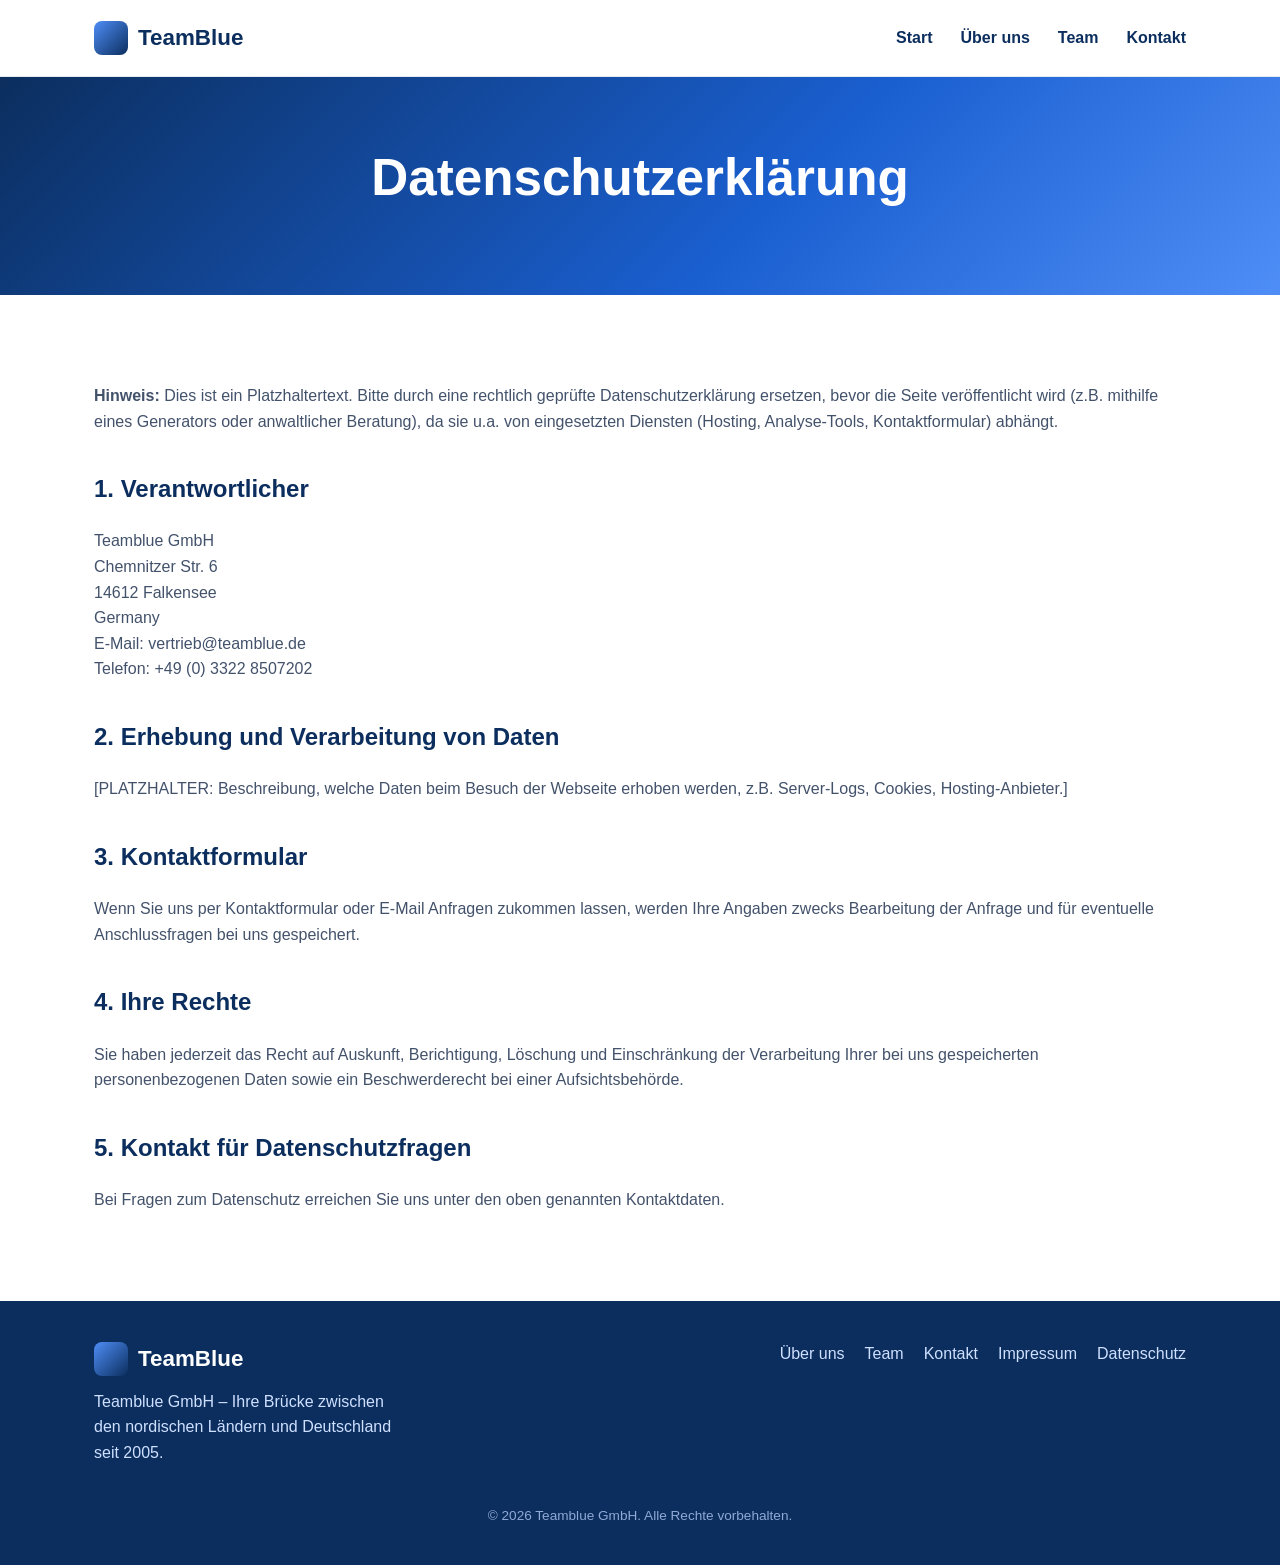
==== datenschutz.html @ 6db55e89 "Initial TeamBlue website" ====
<!DOCTYPE html>
<html lang="de">
<head>
  <meta charset="UTF-8" />
  <meta name="viewport" content="width=device-width, initial-scale=1.0" />
  <title>Datenschutz &ndash; TeamBlue</title>
  <link rel="stylesheet" href="css/style.css" />
</head>
<body>
  <header class="site-header">
    <div class="container">
      <a href="index.html" class="logo">
        <span class="logo-mark"></span>
        TeamBlue
      </a>
      <nav>
        <ul>
          <li><a href="index.html">Start</a></li>
          <li><a href="ueber-uns.html">&Uuml;ber uns</a></li>
          <li><a href="team.html">Team</a></li>
          <li><a href="kontakt.html">Kontakt</a></li>
        </ul>
      </nav>
      <button class="nav-toggle" aria-label="Men&uuml; &ouml;ffnen">&#9776;</button>
    </div>
  </header>

  <section class="hero small">
    <div class="container">
      <h1>Datenschutzerkl&auml;rung</h1>
    </div>
  </section>

  <section>
    <div class="container legal">
      <p><strong>Hinweis:</strong> Dies ist ein Platzhaltertext. Bitte durch eine rechtlich gepr&uuml;fte Datenschutzerkl&auml;rung ersetzen, bevor die Seite ver&ouml;ffentlicht wird (z.B. mithilfe eines Generators oder anwaltlicher Beratung), da sie u.a. von eingesetzten Diensten (Hosting, Analyse-Tools, Kontaktformular) abh&auml;ngt.</p>

      <h2>1. Verantwortlicher</h2>
      <p>
        Teamblue GmbH<br />
        Chemnitzer Str. 6<br />
        14612 Falkensee<br />
        Germany<br />
        E-Mail: <a href="mailto:vertrieb@teamblue.de">vertrieb@teamblue.de</a><br />
        Telefon: +49 (0) 3322 8507202
      </p>

      <h2>2. Erhebung und Verarbeitung von Daten</h2>
      <p>[PLATZHALTER: Beschreibung, welche Daten beim Besuch der Webseite erhoben werden, z.B. Server-Logs, Cookies, Hosting-Anbieter.]</p>

      <h2>3. Kontaktformular</h2>
      <p>Wenn Sie uns per Kontaktformular oder E-Mail Anfragen zukommen lassen, werden Ihre Angaben zwecks Bearbeitung der Anfrage und f&uuml;r eventuelle Anschlussfragen bei uns gespeichert.</p>

      <h2>4. Ihre Rechte</h2>
      <p>Sie haben jederzeit das Recht auf Auskunft, Berichtigung, L&ouml;schung und Einschr&auml;nkung der Verarbeitung Ihrer bei uns gespeicherten personenbezogenen Daten sowie ein Beschwerderecht bei einer Aufsichtsbeh&ouml;rde.</p>

      <h2>5. Kontakt f&uuml;r Datenschutzfragen</h2>
      <p>Bei Fragen zum Datenschutz erreichen Sie uns unter den oben genannten Kontaktdaten.</p>
    </div>
  </section>

  <footer>
    <div class="container">
      <div>
        <div class="logo" style="color:#fff;"><span class="logo-mark"></span>TeamBlue</div>
        <p style="max-width:320px; margin-top:12px;">Teamblue GmbH &ndash; Ihre Br&uuml;cke zwischen den nordischen L&auml;ndern und Deutschland seit 2005.</p>
      </div>
      <div class="footer-links">
        <a href="ueber-uns.html">&Uuml;ber uns</a>
        <a href="team.html">Team</a>
        <a href="kontakt.html">Kontakt</a>
        <a href="impressum.html">Impressum</a>
        <a href="datenschutz.html">Datenschutz</a>
      </div>
    </div>
    <p class="footer-bottom">&copy; 2026 Teamblue GmbH. Alle Rechte vorbehalten.</p>
  </footer>

  <script src="js/main.js"></script>
</body>
</html>
---- css/style.css ----
:root {
  --blue-dark: #0b2e5e;
  --blue: #1a5fd0;
  --blue-light: #4f8ef7;
  --blue-pale: #eaf2ff;
  --white: #ffffff;
  --grey: #6b7280;
  --grey-light: #f4f6f9;
  --radius: 10px;
  --max-width: 1140px;
}

* { box-sizing: border-box; }

html { scroll-behavior: smooth; }

body {
  margin: 0;
  font-family: "Segoe UI", Roboto, Helvetica, Arial, sans-serif;
  color: #1c2b3a;
  background: var(--white);
  line-height: 1.6;
}

a { color: inherit; text-decoration: none; }

img { max-width: 100%; display: block; }

.container {
  max-width: var(--max-width);
  margin: 0 auto;
  padding: 0 24px;
}

/* Header */
.site-header {
  position: sticky;
  top: 0;
  z-index: 100;
  background: var(--white);
  border-bottom: 1px solid #e6ebf2;
}

.site-header .container {
  display: flex;
  align-items: center;
  justify-content: space-between;
  height: 76px;
}

.logo {
  display: flex;
  align-items: center;
  gap: 10px;
  font-weight: 700;
  font-size: 1.4rem;
  color: var(--blue-dark);
}

.logo-mark {
  width: 34px;
  height: 34px;
  border-radius: 8px;
  background: linear-gradient(135deg, var(--blue-light), var(--blue-dark));
}

nav ul {
  list-style: none;
  display: flex;
  gap: 28px;
  margin: 0;
  padding: 0;
}

nav a {
  font-weight: 600;
  color: var(--blue-dark);
  padding: 8px 0;
  border-bottom: 2px solid transparent;
  transition: border-color 0.2s ease, color 0.2s ease;
}

nav a:hover,
nav a.active {
  color: var(--blue);
  border-bottom-color: var(--blue);
}

.nav-toggle {
  display: none;
  background: none;
  border: none;
  font-size: 1.6rem;
  color: var(--blue-dark);
  cursor: pointer;
}

/* Hero */
.hero {
  background: linear-gradient(135deg, var(--blue-dark), var(--blue) 60%, var(--blue-light));
  color: var(--white);
  padding: 90px 0;
  text-align: center;
}

.hero h1 {
  font-size: clamp(2rem, 4vw, 3.2rem);
  margin: 0 0 16px;
}

.hero p {
  font-size: 1.2rem;
  max-width: 700px;
  margin: 0 auto 32px;
  color: #eaf2ff;
}

.hero.small {
  padding: 60px 0;
}

.btn {
  display: inline-block;
  padding: 14px 32px;
  border-radius: 999px;
  font-weight: 700;
  background: var(--white);
  color: var(--blue);
  transition: transform 0.15s ease, box-shadow 0.15s ease;
}

.btn:hover {
  transform: translateY(-2px);
  box-shadow: 0 8px 20px rgba(0,0,0,0.15);
}

.btn.outline {
  background: transparent;
  color: var(--white);
  border: 2px solid var(--white);
}

/* Sections */
section {
  padding: 72px 0;
}

section.alt {
  background: var(--grey-light);
}

.section-title {
  text-align: center;
  margin-bottom: 48px;
}

.section-title h2 {
  font-size: 2rem;
  color: var(--blue-dark);
  margin-bottom: 8px;
}

.section-title p {
  color: var(--grey);
  max-width: 620px;
  margin: 0 auto;
}

.grid {
  display: grid;
  gap: 32px;
}

.grid.cols-3 {
  grid-template-columns: repeat(3, 1fr);
}

.card {
  background: var(--white);
  border: 1px solid #e6ebf2;
  border-radius: var(--radius);
  padding: 28px;
  text-align: center;
}

.card h3 {
  color: var(--blue-dark);
  margin-top: 12px;
}

.icon-circle {
  width: 56px;
  height: 56px;
  margin: 0 auto;
  border-radius: 50%;
  background: var(--blue-pale);
  color: var(--blue);
  display: flex;
  align-items: center;
  justify-content: center;
  font-size: 1.5rem;
  font-weight: 700;
}

/* Team */
.team-grid {
  display: grid;
  grid-template-columns: repeat(auto-fit, minmax(240px, 1fr));
  gap: 28px;
}

.team-card {
  background: var(--white);
  border: 1px solid #e6ebf2;
  border-radius: var(--radius);
  overflow: hidden;
  text-align: center;
  padding-bottom: 24px;
}

.avatar-placeholder {
  width: 100%;
  aspect-ratio: 1 / 1;
  background: linear-gradient(135deg, var(--blue-light), var(--blue));
  display: flex;
  align-items: center;
  justify-content: center;
  color: var(--white);
  font-size: 2.2rem;
  font-weight: 700;
  margin-bottom: 16px;
}

.team-card h3 {
  margin: 0 0 4px;
  color: var(--blue-dark);
}

.team-card .role {
  color: var(--blue);
  font-weight: 600;
  font-size: 0.9rem;
  margin-bottom: 10px;
}

.team-card .tagline {
  font-style: italic;
  color: var(--grey);
  font-size: 0.9rem;
  padding: 0 20px;
  margin-bottom: 10px;
}

.team-card p.bio {
  padding: 0 20px;
  font-size: 0.92rem;
  color: #43526b;
  text-align: left;
}

/* Contact */
.contact-grid {
  display: grid;
  grid-template-columns: 1fr 1fr;
  gap: 48px;
  align-items: start;
}

.contact-info .item {
  display: flex;
  gap: 14px;
  margin-bottom: 20px;
}

.contact-info .item strong {
  display: block;
  color: var(--blue-dark);
}

form.contact-form {
  display: flex;
  flex-direction: column;
  gap: 16px;
}

form.contact-form input,
form.contact-form textarea {
  padding: 12px 14px;
  border: 1px solid #d8dfe8;
  border-radius: 8px;
  font-family: inherit;
  font-size: 1rem;
}

form.contact-form textarea {
  min-height: 140px;
  resize: vertical;
}

form.contact-form button {
  align-self: flex-start;
  border: none;
  cursor: pointer;
  background: var(--blue);
  color: var(--white);
  padding: 14px 32px;
  border-radius: 999px;
  font-weight: 700;
}

form.contact-form button:hover {
  background: var(--blue-dark);
}

/* Footer */
footer {
  background: var(--blue-dark);
  color: #cfe0ff;
  padding: 40px 0 24px;
}

footer .container {
  display: flex;
  justify-content: space-between;
  flex-wrap: wrap;
  gap: 24px;
}

footer a:hover { color: var(--white); }

.footer-links {
  display: flex;
  gap: 20px;
  flex-wrap: wrap;
}

.footer-bottom {
  text-align: center;
  font-size: 0.85rem;
  color: #90a9d6;
  margin-top: 24px;
}

/* Legal pages */
.legal p, .legal li { color: #43526b; }
.legal h2 { color: var(--blue-dark); margin-top: 36px; }

/* Responsive */
@media (max-width: 860px) {
  .grid.cols-3 { grid-template-columns: 1fr; }
  .contact-grid { grid-template-columns: 1fr; }
}

@media (max-width: 700px) {
  nav ul {
    position: absolute;
    top: 76px;
    left: 0;
    right: 0;
    background: var(--white);
    flex-direction: column;
    padding: 16px 24px;
    border-bottom: 1px solid #e6ebf2;
    display: none;
  }
  nav ul.open { display: flex; }
  .nav-toggle { display: block; }
}
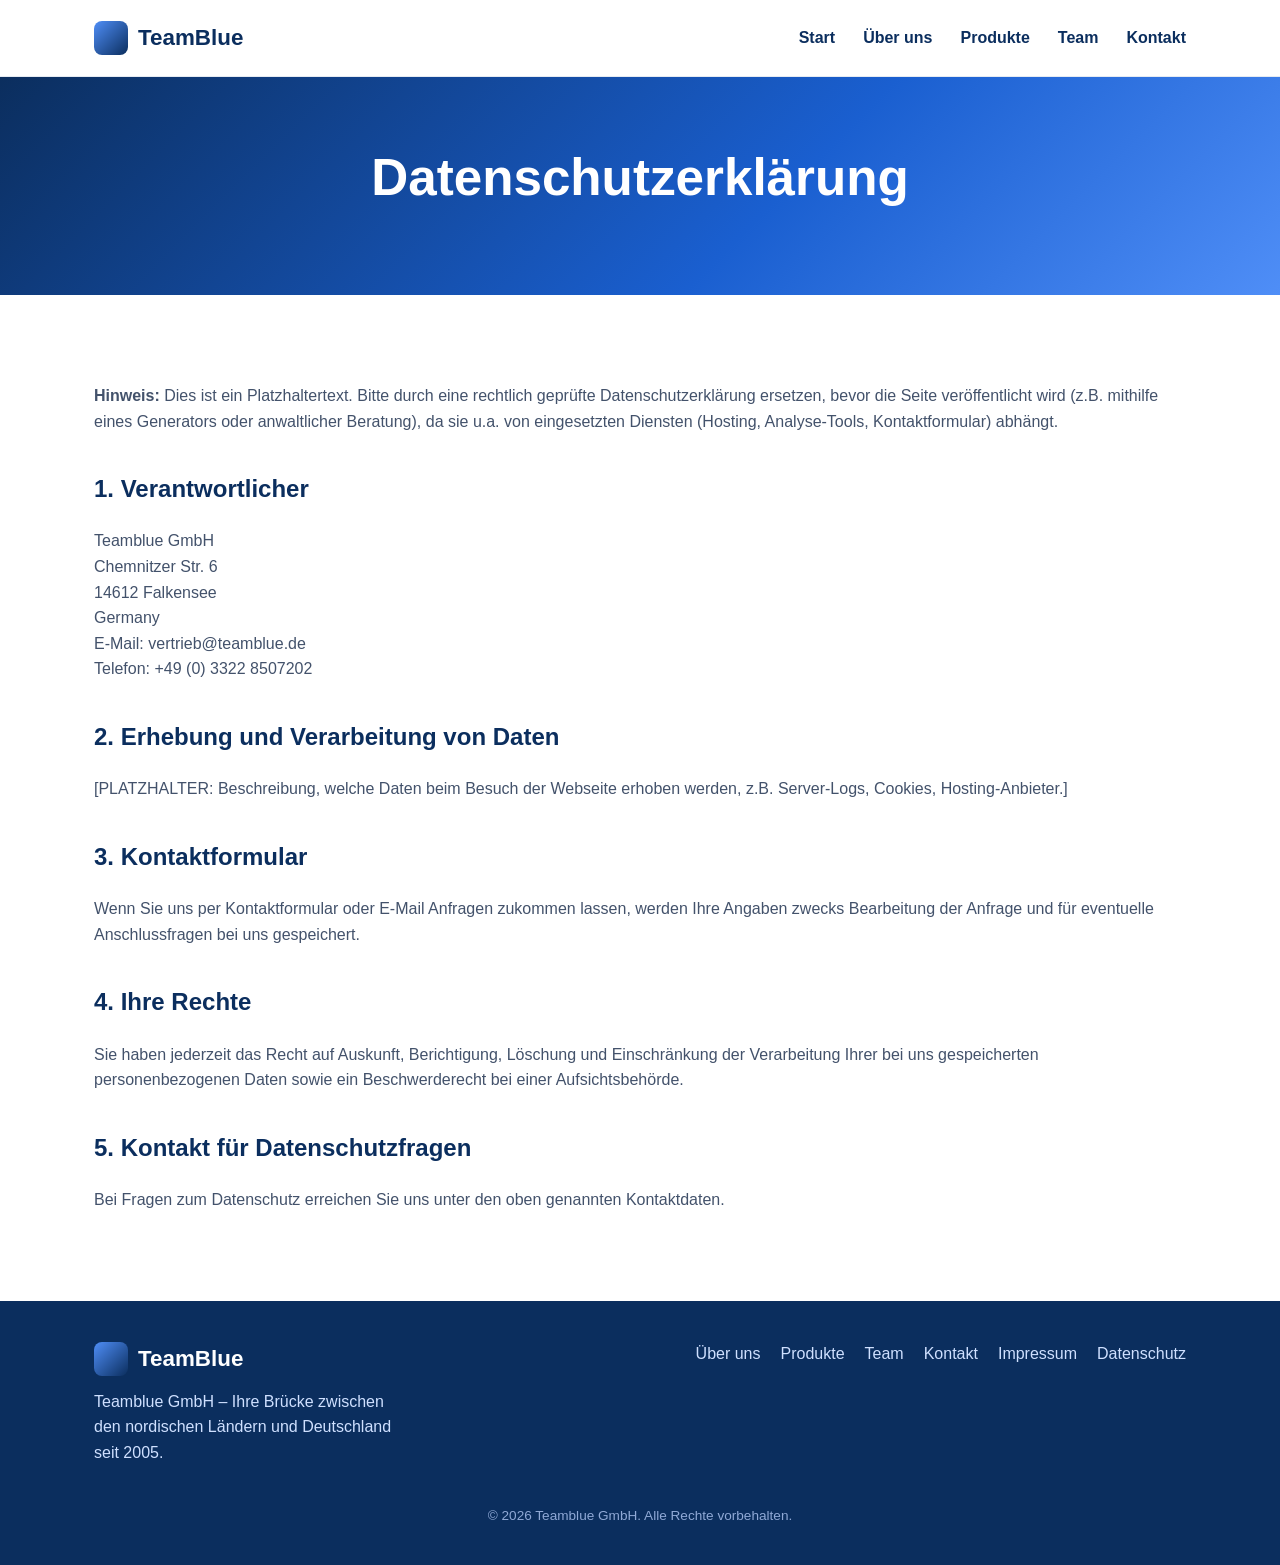
==== commit 66c54b72: "Add products page with sample products" ====
--- a/datenschutz.html
+++ b/datenschutz.html
@@ -17,6 +17,7 @@
         <ul>
           <li><a href="index.html">Start</a></li>
           <li><a href="ueber-uns.html">&Uuml;ber uns</a></li>
+          <li><a href="produkte.html">Produkte</a></li>
           <li><a href="team.html">Team</a></li>
           <li><a href="kontakt.html">Kontakt</a></li>
         </ul>
@@ -67,6 +68,7 @@
       </div>
       <div class="footer-links">
         <a href="ueber-uns.html">&Uuml;ber uns</a>
+        <a href="produkte.html">Produkte</a>
         <a href="team.html">Team</a>
         <a href="kontakt.html">Kontakt</a>
         <a href="impressum.html">Impressum</a>
--- a/css/style.css
+++ b/css/style.css
@@ -339,6 +339,64 @@
   font-size: 0.85rem;
   color: #90a9d6;
   margin-top: 24px;
+}
+
+/* Products */
+.product-grid {
+  display: grid;
+  grid-template-columns: repeat(auto-fit, minmax(240px, 1fr));
+  gap: 28px;
+}
+
+.product-card {
+  background: var(--white);
+  border: 1px solid #e6ebf2;
+  border-radius: var(--radius);
+  overflow: hidden;
+  display: flex;
+  flex-direction: column;
+}
+
+.product-image {
+  width: 100%;
+  aspect-ratio: 1 / 1;
+  background: var(--grey-light);
+  display: flex;
+  align-items: center;
+  justify-content: center;
+  overflow: hidden;
+}
+
+.product-image img {
+  width: 100%;
+  height: 100%;
+  object-fit: contain;
+  padding: 16px;
+}
+
+.product-card .product-body {
+  padding: 20px;
+  flex: 1;
+  display: flex;
+  flex-direction: column;
+}
+
+.product-card h3 {
+  color: var(--blue-dark);
+  margin: 0 0 4px;
+}
+
+.product-card .origin {
+  color: var(--blue);
+  font-weight: 600;
+  font-size: 0.85rem;
+  margin-bottom: 10px;
+}
+
+.product-card p.desc {
+  color: #43526b;
+  font-size: 0.92rem;
+  flex: 1;
 }
 
 /* Legal pages */
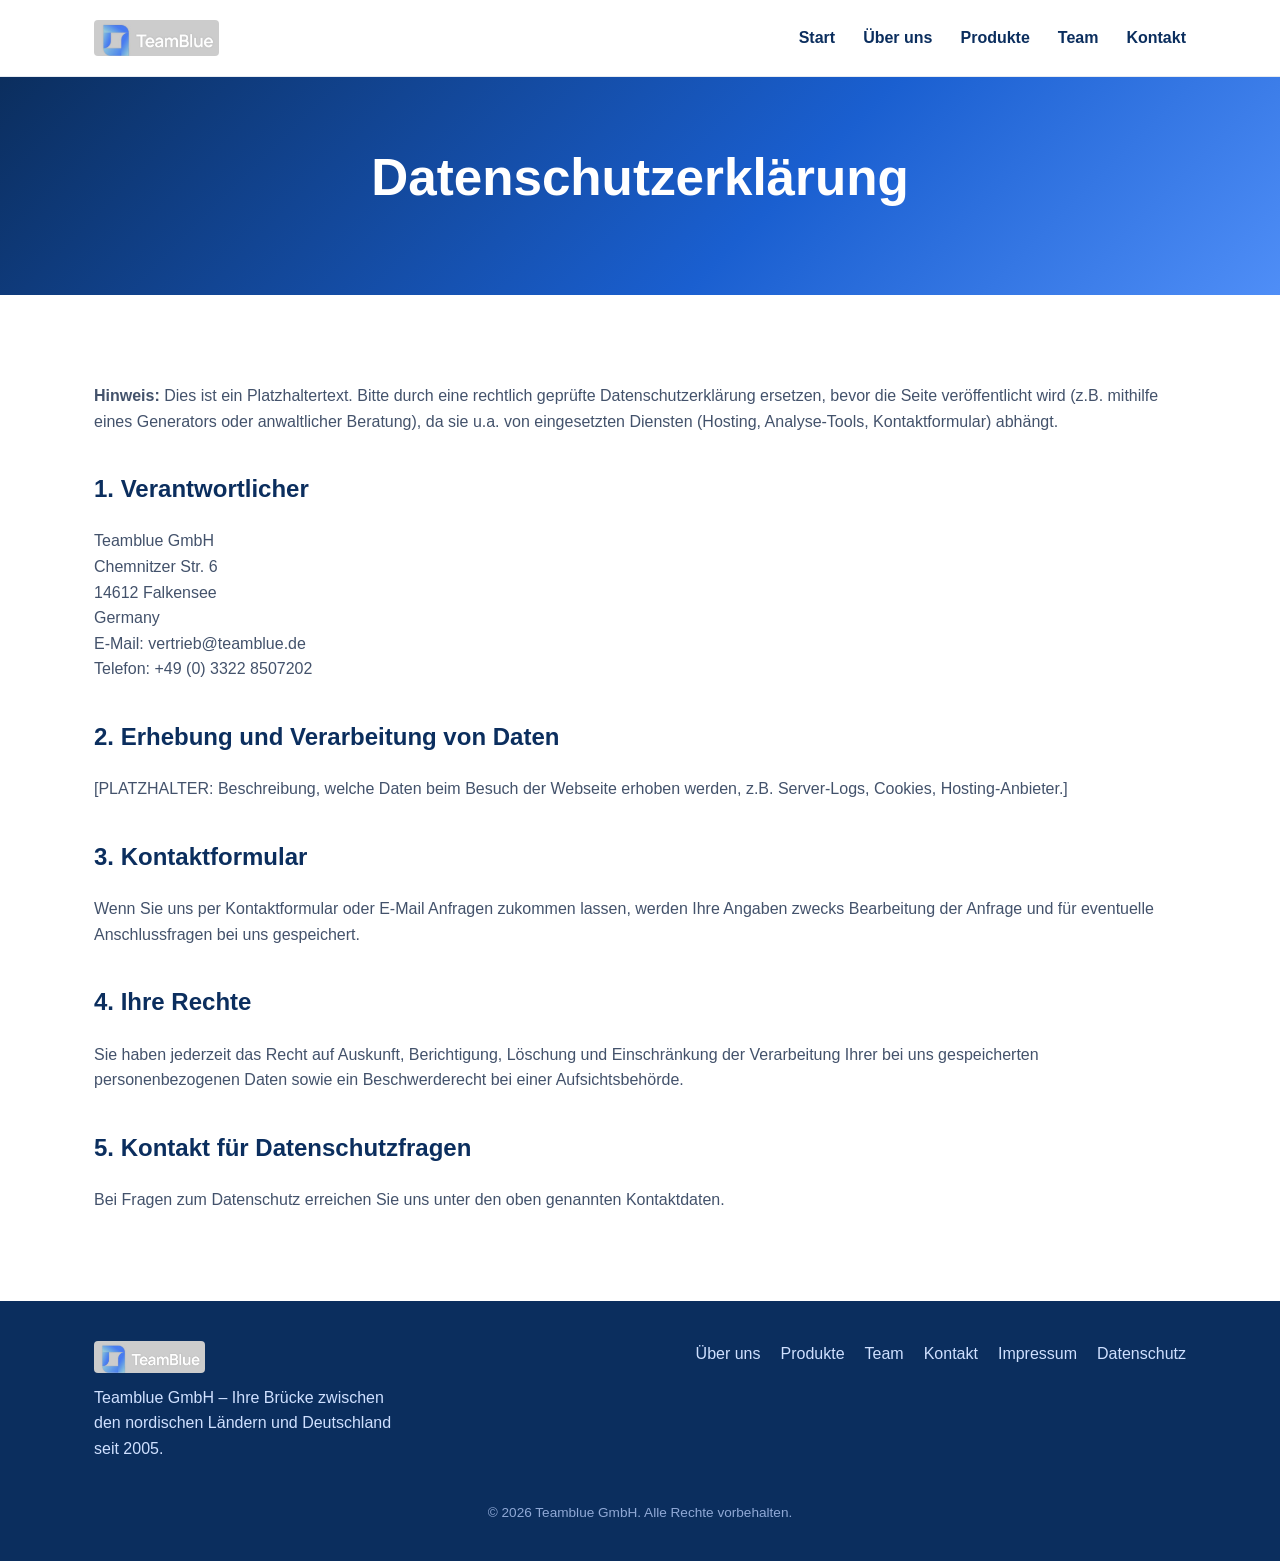
==== commit 83855d17: "Add real logo and photography across the site" ====
--- a/datenschutz.html
+++ b/datenschutz.html
@@ -10,8 +10,7 @@
   <header class="site-header">
     <div class="container">
       <a href="index.html" class="logo">
-        <span class="logo-mark"></span>
-        TeamBlue
+        <img src="assets/logo/logo.jpg" alt="TeamBlue Logo" />
       </a>
       <nav>
         <ul>
@@ -63,7 +62,7 @@
   <footer>
     <div class="container">
       <div>
-        <div class="logo" style="color:#fff;"><span class="logo-mark"></span>TeamBlue</div>
+        <div class="logo" style="color:#fff;"><img src="assets/logo/logo.jpg" alt="TeamBlue Logo" /></div>
         <p style="max-width:320px; margin-top:12px;">Teamblue GmbH &ndash; Ihre Br&uuml;cke zwischen den nordischen L&auml;ndern und Deutschland seit 2005.</p>
       </div>
       <div class="footer-links">
--- a/css/style.css
+++ b/css/style.css
@@ -64,6 +64,16 @@
   background: linear-gradient(135deg, var(--blue-light), var(--blue-dark));
 }
 
+.logo img {
+  height: 36px;
+  width: auto;
+  border-radius: 4px;
+}
+
+footer .logo img {
+  height: 32px;
+}
+
 nav ul {
   list-style: none;
   display: flex;
@@ -117,6 +127,48 @@
 
 .hero.small {
   padding: 60px 0;
+}
+
+.hero.with-bg {
+  position: relative;
+  background: linear-gradient(rgba(11, 46, 94, 0.78), rgba(26, 95, 208, 0.7)), var(--hero-bg) center/cover no-repeat;
+}
+
+/* Image + text split sections */
+.split {
+  display: grid;
+  grid-template-columns: 1fr 1fr;
+  gap: 48px;
+  align-items: center;
+}
+
+.split.reverse .split-image {
+  order: 2;
+}
+
+.split-image img {
+  width: 100%;
+  border-radius: var(--radius);
+  box-shadow: 0 12px 30px rgba(11, 46, 94, 0.15);
+}
+
+.split-text h2 {
+  color: var(--blue-dark);
+  font-size: 1.8rem;
+  margin-top: 0;
+}
+
+.split-text p {
+  color: #43526b;
+}
+
+@media (max-width: 860px) {
+  .split, .split.reverse {
+    grid-template-columns: 1fr;
+  }
+  .split.reverse .split-image {
+    order: 0;
+  }
 }
 
 .btn {
@@ -344,8 +396,9 @@
 /* Products */
 .product-grid {
   display: grid;
-  grid-template-columns: repeat(auto-fit, minmax(240px, 1fr));
-  gap: 28px;
+  grid-template-columns: repeat(auto-fit, minmax(200px, 240px));
+  justify-content: center;
+  gap: 24px;
 }
 
 .product-card {
@@ -359,7 +412,7 @@
 
 .product-image {
   width: 100%;
-  aspect-ratio: 1 / 1;
+  height: 160px;
   background: var(--grey-light);
   display: flex;
   align-items: center;
@@ -368,10 +421,12 @@
 }
 
 .product-image img {
-  width: 100%;
-  height: 100%;
+  max-width: 100%;
+  max-height: 100%;
+  width: auto;
+  height: auto;
   object-fit: contain;
-  padding: 16px;
+  padding: 12px;
 }
 
 .product-card .product-body {
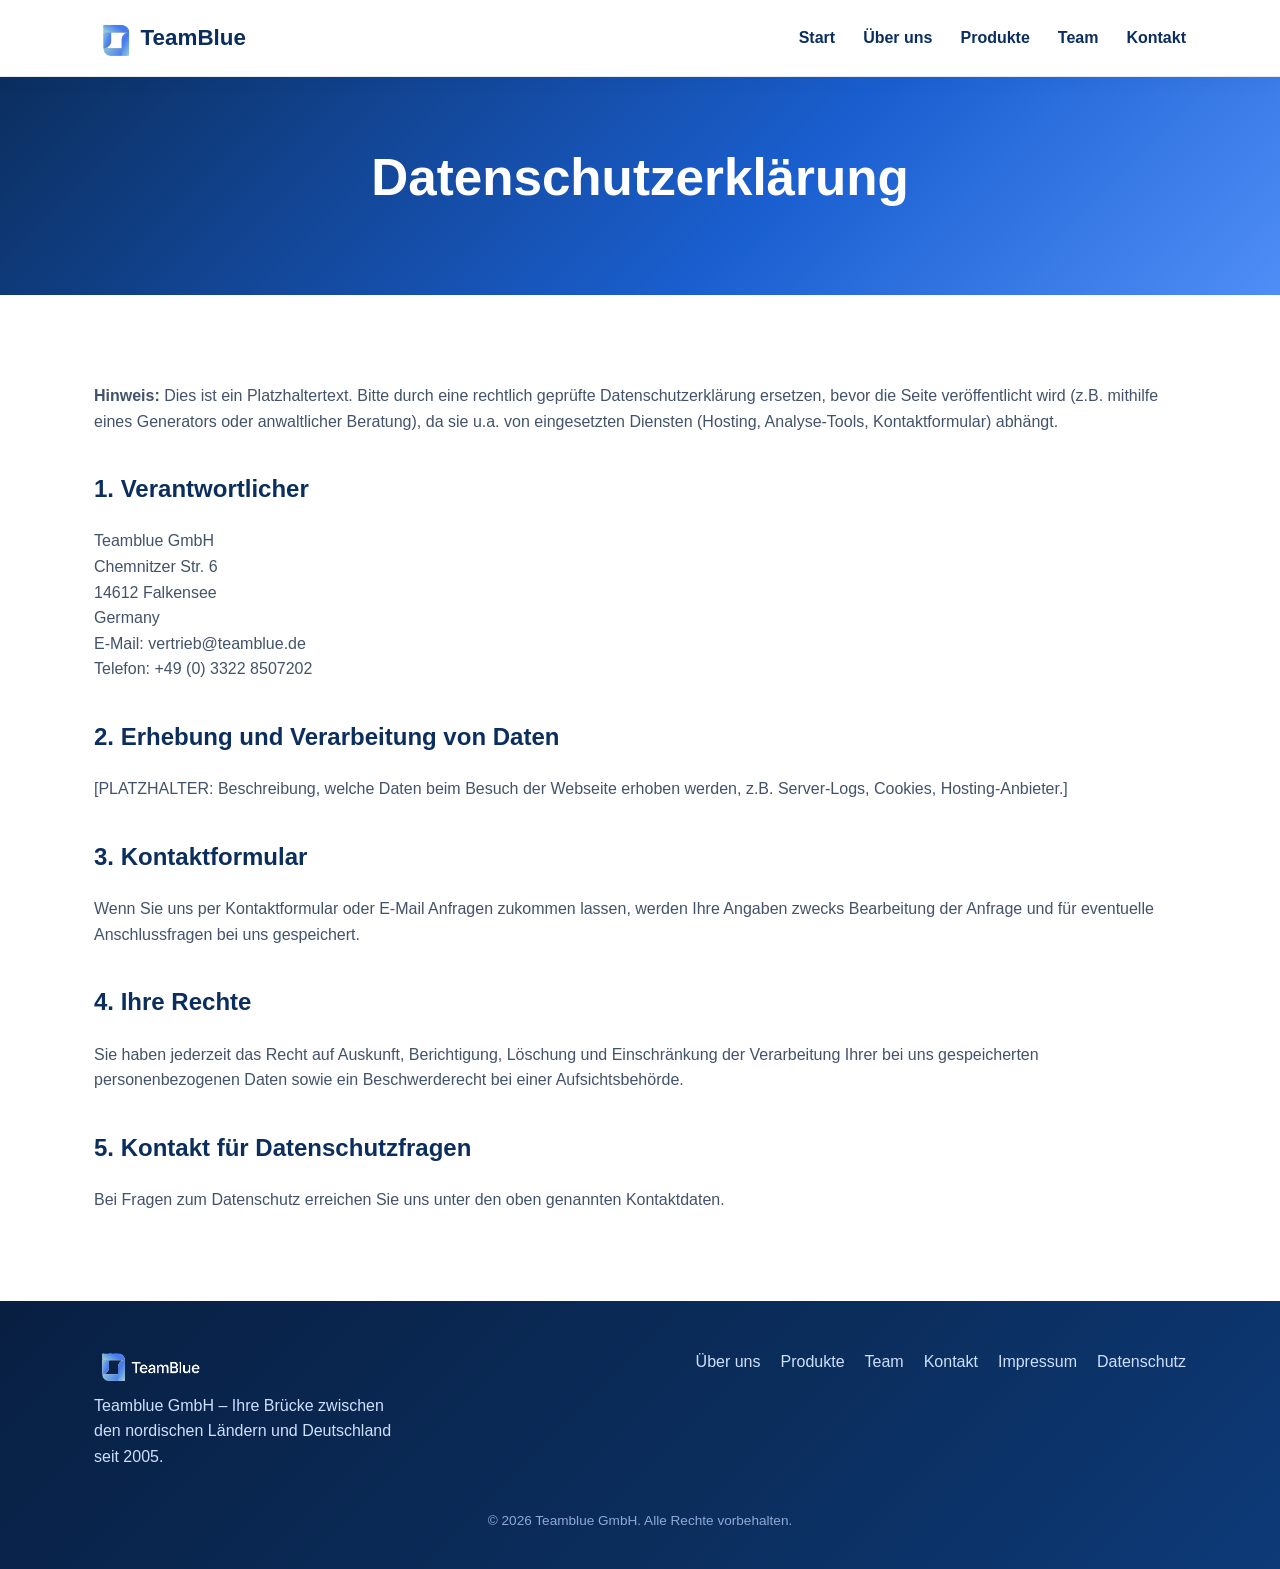
==== commit cba2fedf: "Use transparent logo and add Lars Hahne to team" ====
--- a/datenschutz.html
+++ b/datenschutz.html
@@ -4,13 +4,15 @@
   <meta charset="UTF-8" />
   <meta name="viewport" content="width=device-width, initial-scale=1.0" />
   <title>Datenschutz &ndash; TeamBlue</title>
+  <meta name="robots" content="noindex, nofollow" />
   <link rel="stylesheet" href="css/style.css" />
 </head>
 <body>
   <header class="site-header">
     <div class="container">
       <a href="index.html" class="logo">
-        <img src="assets/logo/logo.jpg" alt="TeamBlue Logo" />
+        <img src="assets/logo/logo-icon.png" alt="TeamBlue Logo" />
+        TeamBlue
       </a>
       <nav>
         <ul>
@@ -62,7 +64,7 @@
   <footer>
     <div class="container">
       <div>
-        <div class="logo" style="color:#fff;"><img src="assets/logo/logo.jpg" alt="TeamBlue Logo" /></div>
+        <div class="logo" style="color:#fff;"><img src="assets/logo/logo.png" alt="TeamBlue Logo" /></div>
         <p style="max-width:320px; margin-top:12px;">Teamblue GmbH &ndash; Ihre Br&uuml;cke zwischen den nordischen L&auml;ndern und Deutschland seit 2005.</p>
       </div>
       <div class="footer-links">
--- a/css/style.css
+++ b/css/style.css
@@ -6,7 +6,10 @@
   --white: #ffffff;
   --grey: #6b7280;
   --grey-light: #f4f6f9;
-  --radius: 10px;
+  --radius: 14px;
+  --radius-lg: 22px;
+  --shadow-sm: 0 4px 14px rgba(11, 46, 94, 0.08);
+  --shadow-md: 0 16px 40px rgba(11, 46, 94, 0.16);
   --max-width: 1140px;
 }
 
@@ -37,8 +40,11 @@
   position: sticky;
   top: 0;
   z-index: 100;
-  background: var(--white);
+  background: rgba(255, 255, 255, 0.85);
+  backdrop-filter: blur(10px);
+  -webkit-backdrop-filter: blur(10px);
   border-bottom: 1px solid #e6ebf2;
+  box-shadow: 0 2px 20px rgba(11, 46, 94, 0.05);
 }
 
 .site-header .container {
@@ -131,7 +137,7 @@
 
 .hero.with-bg {
   position: relative;
-  background: linear-gradient(rgba(11, 46, 94, 0.78), rgba(26, 95, 208, 0.7)), var(--hero-bg) center/cover no-repeat;
+  background: linear-gradient(135deg, rgba(6, 28, 61, 0.92), rgba(11, 46, 94, 0.9) 55%, rgba(26, 95, 208, 0.88)), var(--hero-bg) center/cover no-repeat;
 }
 
 /* Image + text split sections */
@@ -146,10 +152,20 @@
   order: 2;
 }
 
+.split-image {
+  overflow: hidden;
+  border-radius: var(--radius-lg);
+  box-shadow: var(--shadow-md);
+}
+
 .split-image img {
   width: 100%;
-  border-radius: var(--radius);
-  box-shadow: 0 12px 30px rgba(11, 46, 94, 0.15);
+  display: block;
+  transition: transform 0.4s ease;
+}
+
+.split-image:hover img {
+  transform: scale(1.04);
 }
 
 .split-text h2 {
@@ -178,18 +194,26 @@
   font-weight: 700;
   background: var(--white);
   color: var(--blue);
-  transition: transform 0.15s ease, box-shadow 0.15s ease;
+  transition: transform 0.2s ease, box-shadow 0.2s ease;
+  box-shadow: 0 6px 18px rgba(0, 0, 0, 0.12);
 }
 
 .btn:hover {
-  transform: translateY(-2px);
-  box-shadow: 0 8px 20px rgba(0,0,0,0.15);
+  transform: translateY(-3px);
+  box-shadow: 0 12px 28px rgba(0, 0, 0, 0.2);
 }
 
 .btn.outline {
   background: transparent;
   color: var(--white);
-  border: 2px solid var(--white);
+  border: 2px solid rgba(255, 255, 255, 0.7);
+  box-shadow: none;
+}
+
+.btn.solid-blue {
+  background: linear-gradient(135deg, var(--blue-light), var(--blue));
+  color: var(--white);
+  box-shadow: 0 10px 24px rgba(26, 95, 208, 0.35);
 }
 
 /* Sections */
@@ -209,7 +233,19 @@
 .section-title h2 {
   font-size: 2rem;
   color: var(--blue-dark);
-  margin-bottom: 8px;
+  margin-bottom: 14px;
+  position: relative;
+  display: inline-block;
+}
+
+.section-title h2::after {
+  content: "";
+  display: block;
+  width: 56px;
+  height: 4px;
+  margin: 14px auto 0;
+  border-radius: 999px;
+  background: linear-gradient(135deg, var(--blue-light), var(--blue));
 }
 
 .section-title p {
@@ -233,25 +269,34 @@
   border-radius: var(--radius);
   padding: 28px;
   text-align: center;
+  box-shadow: var(--shadow-sm);
+  transition: transform 0.25s ease, box-shadow 0.25s ease, border-color 0.25s ease;
+}
+
+.card:hover {
+  transform: translateY(-6px);
+  box-shadow: var(--shadow-md);
+  border-color: transparent;
 }
 
 .card h3 {
   color: var(--blue-dark);
-  margin-top: 12px;
+  margin-top: 16px;
 }
 
 .icon-circle {
-  width: 56px;
-  height: 56px;
+  width: 60px;
+  height: 60px;
   margin: 0 auto;
   border-radius: 50%;
-  background: var(--blue-pale);
-  color: var(--blue);
+  background: linear-gradient(135deg, var(--blue-light), var(--blue));
+  color: var(--white);
   display: flex;
   align-items: center;
   justify-content: center;
   font-size: 1.5rem;
   font-weight: 700;
+  box-shadow: 0 10px 22px rgba(26, 95, 208, 0.3);
 }
 
 /* Team */
@@ -268,6 +313,13 @@
   overflow: hidden;
   text-align: center;
   padding-bottom: 24px;
+  box-shadow: var(--shadow-sm);
+  transition: transform 0.25s ease, box-shadow 0.25s ease;
+}
+
+.team-card:hover {
+  transform: translateY(-6px);
+  box-shadow: var(--shadow-md);
 }
 
 .avatar-placeholder {
@@ -320,8 +372,24 @@
 
 .contact-info .item {
   display: flex;
-  gap: 14px;
+  align-items: flex-start;
+  gap: 16px;
   margin-bottom: 20px;
+  padding: 18px;
+  background: var(--white);
+  border: 1px solid #e6ebf2;
+  border-radius: var(--radius);
+  box-shadow: var(--shadow-sm);
+  transition: transform 0.25s ease, box-shadow 0.25s ease;
+}
+
+.contact-info .item:hover {
+  transform: translateY(-4px);
+  box-shadow: var(--shadow-md);
+}
+
+.contact-info .item span {
+  font-size: 1.4rem;
 }
 
 .contact-info .item strong {
@@ -339,9 +407,17 @@
 form.contact-form textarea {
   padding: 12px 14px;
   border: 1px solid #d8dfe8;
-  border-radius: 8px;
+  border-radius: 10px;
   font-family: inherit;
   font-size: 1rem;
+  transition: border-color 0.2s ease, box-shadow 0.2s ease;
+}
+
+form.contact-form input:focus,
+form.contact-form textarea:focus {
+  outline: none;
+  border-color: var(--blue-light);
+  box-shadow: 0 0 0 3px rgba(79, 142, 247, 0.2);
 }
 
 form.contact-form textarea {
@@ -353,22 +429,25 @@
   align-self: flex-start;
   border: none;
   cursor: pointer;
-  background: var(--blue);
+  background: linear-gradient(135deg, var(--blue-light), var(--blue));
   color: var(--white);
   padding: 14px 32px;
   border-radius: 999px;
   font-weight: 700;
+  box-shadow: 0 10px 24px rgba(26, 95, 208, 0.3);
+  transition: transform 0.2s ease, box-shadow 0.2s ease;
 }
 
 form.contact-form button:hover {
-  background: var(--blue-dark);
+  transform: translateY(-3px);
+  box-shadow: 0 14px 30px rgba(26, 95, 208, 0.4);
 }
 
 /* Footer */
 footer {
-  background: var(--blue-dark);
+  background: linear-gradient(135deg, #081f42, var(--blue-dark) 60%, #0d3a78);
   color: #cfe0ff;
-  padding: 40px 0 24px;
+  padding: 48px 0 24px;
 }
 
 footer .container {
@@ -408,6 +487,13 @@
   overflow: hidden;
   display: flex;
   flex-direction: column;
+  box-shadow: var(--shadow-sm);
+  transition: transform 0.25s ease, box-shadow 0.25s ease;
+}
+
+.product-card:hover {
+  transform: translateY(-6px);
+  box-shadow: var(--shadow-md);
 }
 
 .product-image {
